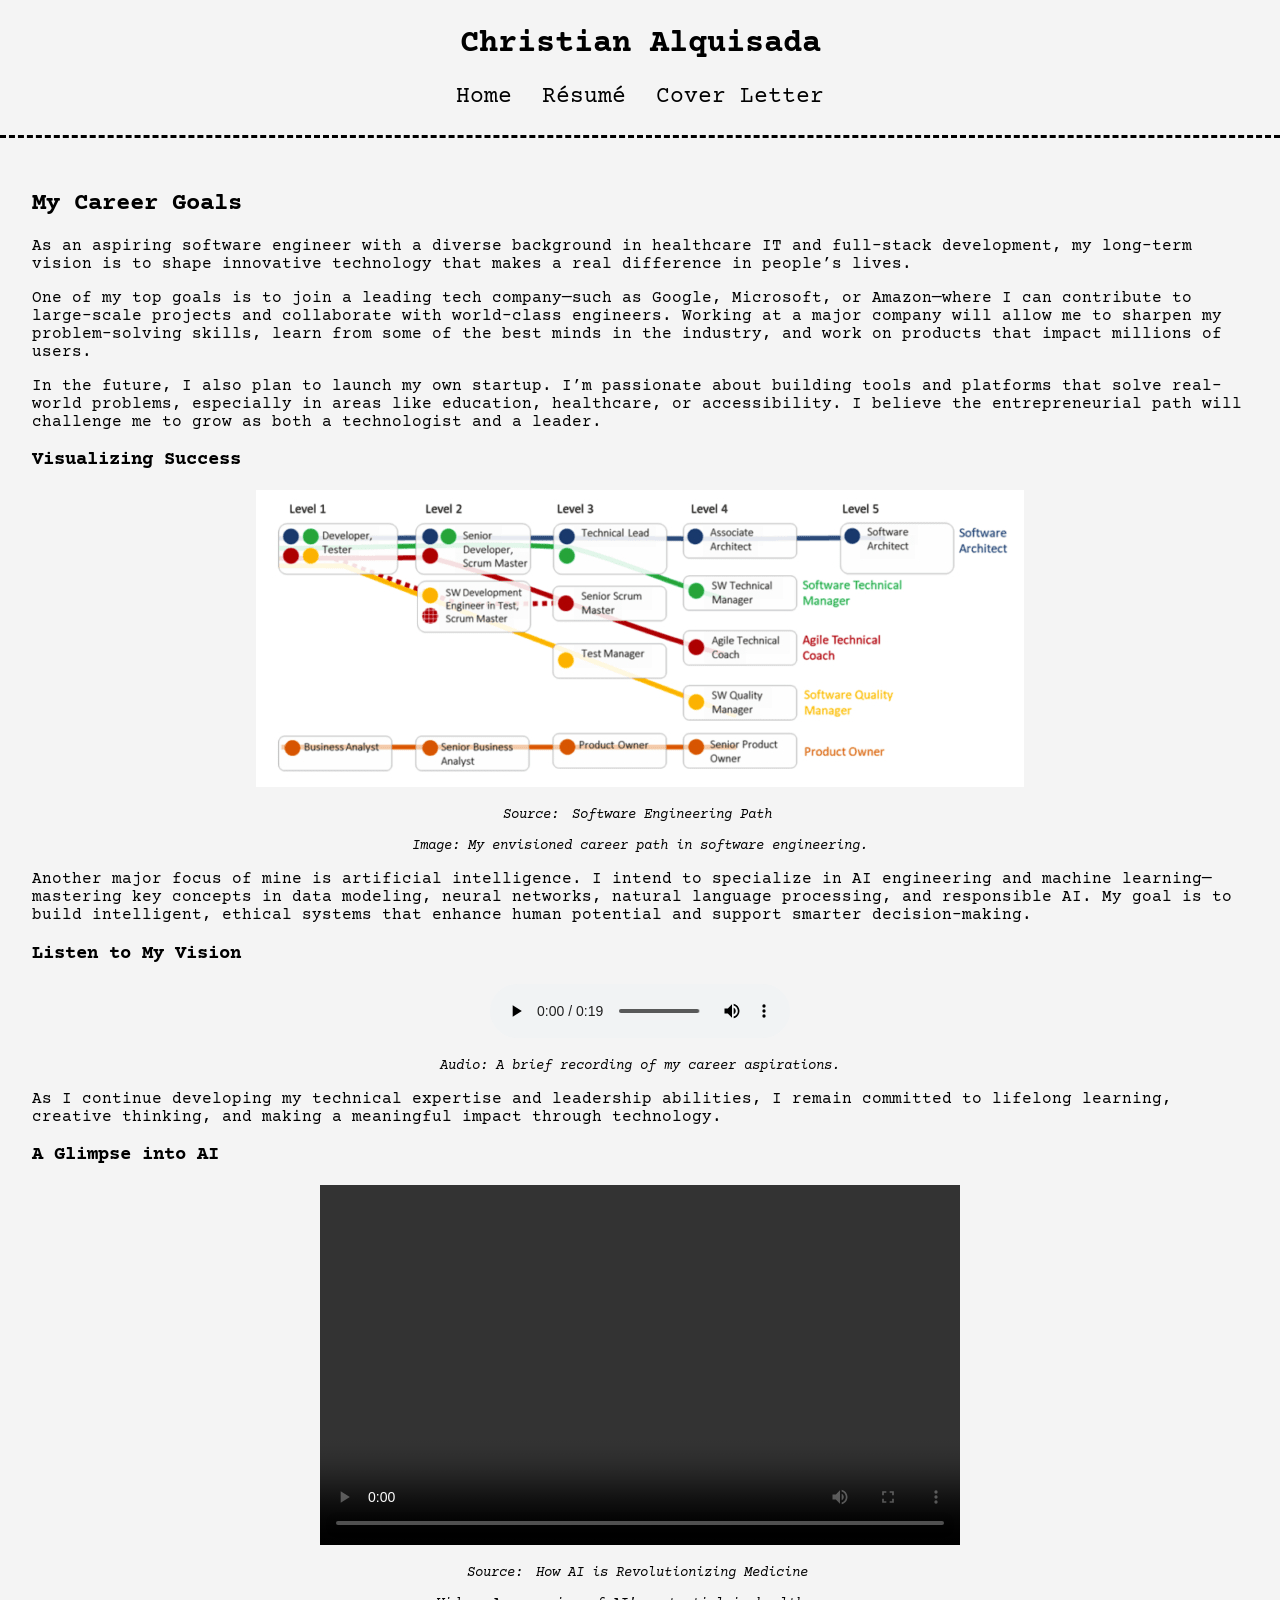
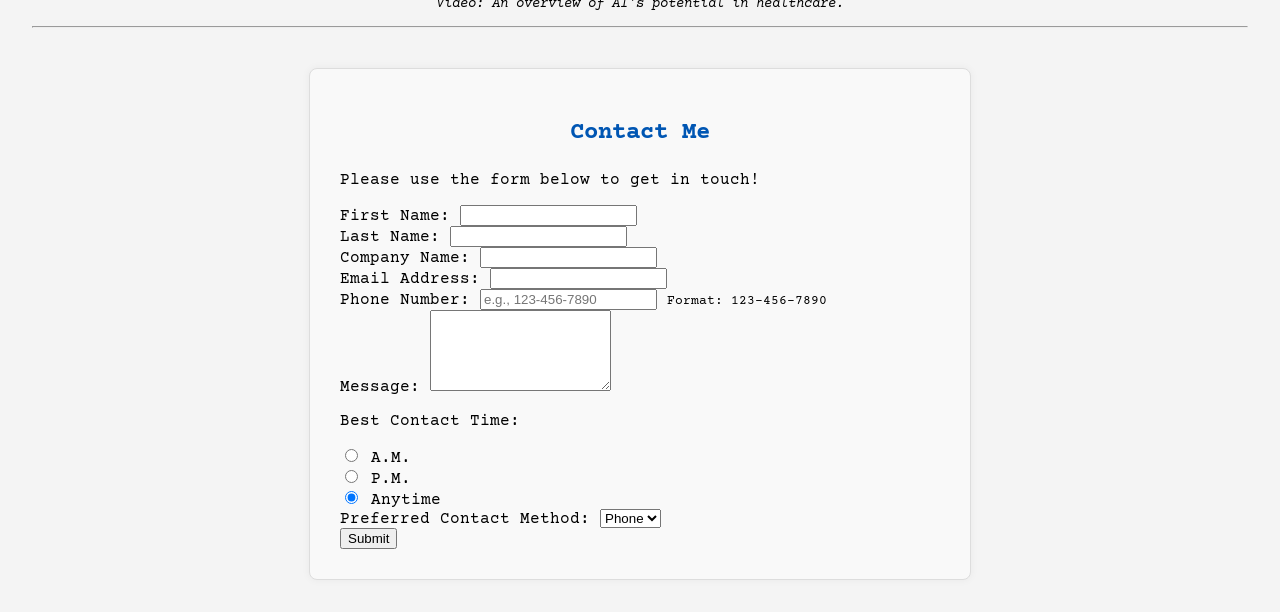
==== career-goals.html @ a4bc9dd5 "updates on portfolio" ====
<!DOCTYPE html>
<html lang="en">
<head>
    <meta charset="UTF-8">
    <title>Christian Alquisada - Career Goals</title>
    <link rel="stylesheet" href="style.css">
</head>
<body>

    <header>
        <h1>Christian Alquisada</h1>
        <nav>
            <a href="index.html">Home</a>
            <a href="resume.html">Résumé</a>
            <a href="cover-letter.html">Cover Letter</a>
        </nav>
    </header>

    <main>
        <section id="career-goals">
            <h2>My Career Goals</h2>

            <p>As an aspiring software engineer with a diverse background in healthcare IT and full-stack development, my long-term vision is to shape innovative technology that makes a real difference in people’s lives.</p>

            <p>One of my top goals is to join a leading tech company—such as Google, Microsoft, or Amazon—where I can contribute to large-scale projects and collaborate with world-class engineers. Working at a major company will allow me to sharpen my problem-solving skills, learn from some of the best minds in the industry, and work on products that impact millions of users.</p>

            <p>In the future, I also plan to launch my own startup. I’m passionate about building tools and platforms that solve real-world problems, especially in areas like education, healthcare, or accessibility. I believe the entrepreneurial path will challenge me to grow as both a technologist and a leader.</p>

            <h3>Visualizing Success</h3>
            <img src="assets/career-pathing-system-768x297.jpg" alt="Illustration of a successful career path with software development" style="max-width: 100%; height: auto; display: block; margin: 20px auto;">
            <p style="text-align: center; font-style: italic; font-size: 0.9em;">Source: <a href="https://www.construx.com/professional-development-ladder/software-architect-career-path/">Software Engineering Path</a></p>
            <p style="text-align: center; font-style: italic; font-size: 0.9em;">Image: My envisioned career path in software engineering.</p>

            <p>Another major focus of mine is artificial intelligence. I intend to specialize in AI engineering and machine learning—mastering key concepts in data modeling, neural networks, natural language processing, and responsible AI. My goal is to build intelligent, ethical systems that enhance human potential and support smarter decision-making.</p>

            <h3>Listen to My Vision</h3>
            <audio controls style="display: block; margin: 20px auto;">
                <source src="assets/Voice Recording.mp3" type="audio/mpeg">
                Your browser does not support the audio element.
            </audio>
            <p style="text-align: center; font-style: italic; font-size: 0.9em;">Audio: A brief recording of my career aspirations.</p>

            <p>As I continue developing my technical expertise and leadership abilities, I remain committed to lifelong learning, creative thinking, and making a meaningful impact through technology.</p>

            <h3>A Glimpse into AI</h3>
            <video controls width="640" height="360" style="display: block; margin: 20px auto;">
                <source src="assets/AI Impact on Healthcare.mp4" type="video/mp4">
                Your browser does not support the video tag.
            </video>
            <p style="text-align: center; font-style: italic; font-size: 0.9em;">Source: <a href="https://youtu.be/FqsvgFTQv8w?si=i6EPvVnwySp8csNE">How AI is Revolutionizing Medicine</a></p>
            <p style="text-align: center; font-style: italic; font-size: 0.9em;">Video: An overview of AI's potential in healthcare.</p>

            <hr>

            <section id="contact-me">
                <h2>Contact Me</h2>
                <form action="https://wp.zybooks.com/form-viewer.php" method="post">
                    <p>Please use the form below to get in touch!</p>

                    <div class="form-group">
                        <label for="firstName">First Name:</label>
                        <input type="text" id="firstName" name="firstName" required>
                    </div>

                    <div class="form-group">
                        <label for="lastName">Last Name:</label>
                        <input type="text" id="lastName" name="lastName" required>
                    </div>

                    <div class="form-group">
                        <label for="companyName">Company Name:</label>
                        <input type="text" id="companyName" name="companyName">
                    </div>

                    <div class="form-group">
                        <label for="email">Email Address:</label>
                        <input type="email" id="email" name="email" required>
                    </div>

                    <div class="form-group">
                        <label for="phone">Phone Number:</label>
                        <input type="tel" id="phone" name="phone" pattern="[0-9]{3}-[0-9]{3}-[0-9]{4}" placeholder="e.g., 123-456-7890">
                        <small>Format: 123-456-7890</small>
                    </div>

                    <div class="form-group">
                        <label for="message">Message:</label>
                        <textarea id="message" name="message" rows="5"></textarea>
                    </div>

                    <div class="form-group">
                        <p>Best Contact Time:</p>
                        <input type="radio" id="contactAM" name="contactTime" value="AM">
                        <label for="contactAM">A.M.</label><br>
                        <input type="radio" id="contactPM" name="contactTime" value="PM">
                        <label for="contactPM">P.M.</label><br>
                        <input type="radio" id="contactAnytime" name="contactTime" value="Anytime" checked>
                        <label for="contactAnytime">Anytime</label>
                    </div>

                    <div class="form-group">
                        <label for="preferredContact">Preferred Contact Method:</label>
                        <select id="preferredContact" name="preferredContact">
                            <option value="phone">Phone</option>
                            <option value="email">Email</option>
                            <option value="text">Text</option>
                        </select>
                    </div>

                    <button type="submit">Submit</button>
                </form>
            </section>

        </section>
    </main>
---- style.css ----
@import url('https://fonts.googleapis.com/css2?family=Courier+Prime&display=swap');

body {
  font-family: "Courier Prime", monospace;
  margin: 0px;
  padding: 0px;
  background-color: #f4f4f4;
  color: black;
}

header {
  text-align: center;
  padding: 5px;
  border-bottom: dashed;
}

a {
  text-decoration: none;
  color: black;
  margin: 5px;
}

a:hover {
    text-decoration: underline;
  }

section {
  padding: 2em;
}

img.profile {
  width: 150px;
  height: 150px;
  border-radius: 50%;
  border: solid 1px black;
  display: block;
  margin: auto;
}

progress {
  width: 150px;
  height: 10px;
  border: solid 1px black;
  color: black;
  background-color: #f4f4f4;
}

progress::-webkit-progress-bar {
  background-color: #f4f4f4;
}

progress::-webkit-progress-value  {
  background-color: black;
}

progress::-moz-progress-bar  {
  background-color: black;
}

details {
  display: flex;
  border: dashed 1px black;
  padding: 2px;
  margin: 2px;
}

details:hover {
  border: solid 1px red;
}

#about {
    text-align: center;
}

#skills {
    text-align: center;
}

#projects {
    text-align: center;
}

nav {
    margin: 20px;
}

#aboutnav {
    padding-right: 20px;
    font-size: 23px;
}

#skillsnav {
    font-size: 23px;
}

#projectsnav {
    padding-left: 20px;
    font-size: 23px;
}

#aboutmeheader {
    font-size: 40px;
}

#skillsheader {
    font-size: 40px;
}

#projectsheader {
    font-size: 40px;
}

#title {
    font-size: 50px;
}

.footer {
    text-align: center;
}

#linkedin {
    width: 30px;
    height: 30px;
}

#github {
    width: 30px;
    height: 30px;
}

#paragraph1 {
  font-size: 20px;
}

#summary {
  font-size: 23px;
}

#paragraph2 {
  font-size: 18px;
}

#connectheader {
  font-size: 27px;
}

nav a[href="resume.html"],
nav a[href="cover-letter.html"],
nav a[href="career-goals.html"],
nav a[href="index.html"] {
  font-size: 23px;
}

nav a {
  margin: 0 10px;
}

#contact-info {
  text-align: center;
}

#summary {
  text-align: center;
}

#skills {
  text-align: center;
}

#skills table {
  width: 80%; /* You MUST set a width for margin: auto to work effectively. Adjust as needed. */
  margin: 0 auto; /* This centers the block-level table horizontally */
}

/* Center the main section headings */
#professional-experience h2,
#education h2 {
  text-align: center;
}

/* Center each individual article within the sections */
#professional-experience article,
#education article {
  width: 80%; /* Or any specific max-width like 700px; essential for margin: auto to work */
  margin: 0 auto; /* Centers the block-level article horizontally */
  text-align: left; /* Reset text alignment for content inside the article if needed */
}

/* Add this to your style.css file */

#contact-me {
    /* Existing styles for background, padding, border, etc. */
    background-color: #f9f9f9;
    border: 1px solid #ddd;
    border-radius: 8px;
    padding: 30px;
    margin-top: 40px; /* Space above the form */
    box-shadow: 0 0 8px rgba(0,0,0,0.05);

    /* --- Centering Styles --- */
    width: 90%; /* Give it a defined width, less than 100% of its parent */
    max-width: 600px; /* Set a maximum width for larger screens */
    margin-left: auto; /* Push it to the center from the left */
    margin-right: auto; /* Push it to the center from the right */
    /* Shorthand for margin-left/right auto: margin: 40px auto 0; (top auto bottom) */

    /* Ensure text within the form is left-aligned for readability */
    text-align: left;
}

/* Also, ensure the form's heading is centered */
#contact-me h2 {
    text-align: center;
    color: #0056b3;
    margin-bottom: 25px;
}

.emphasize {
  font-style: italic;
}
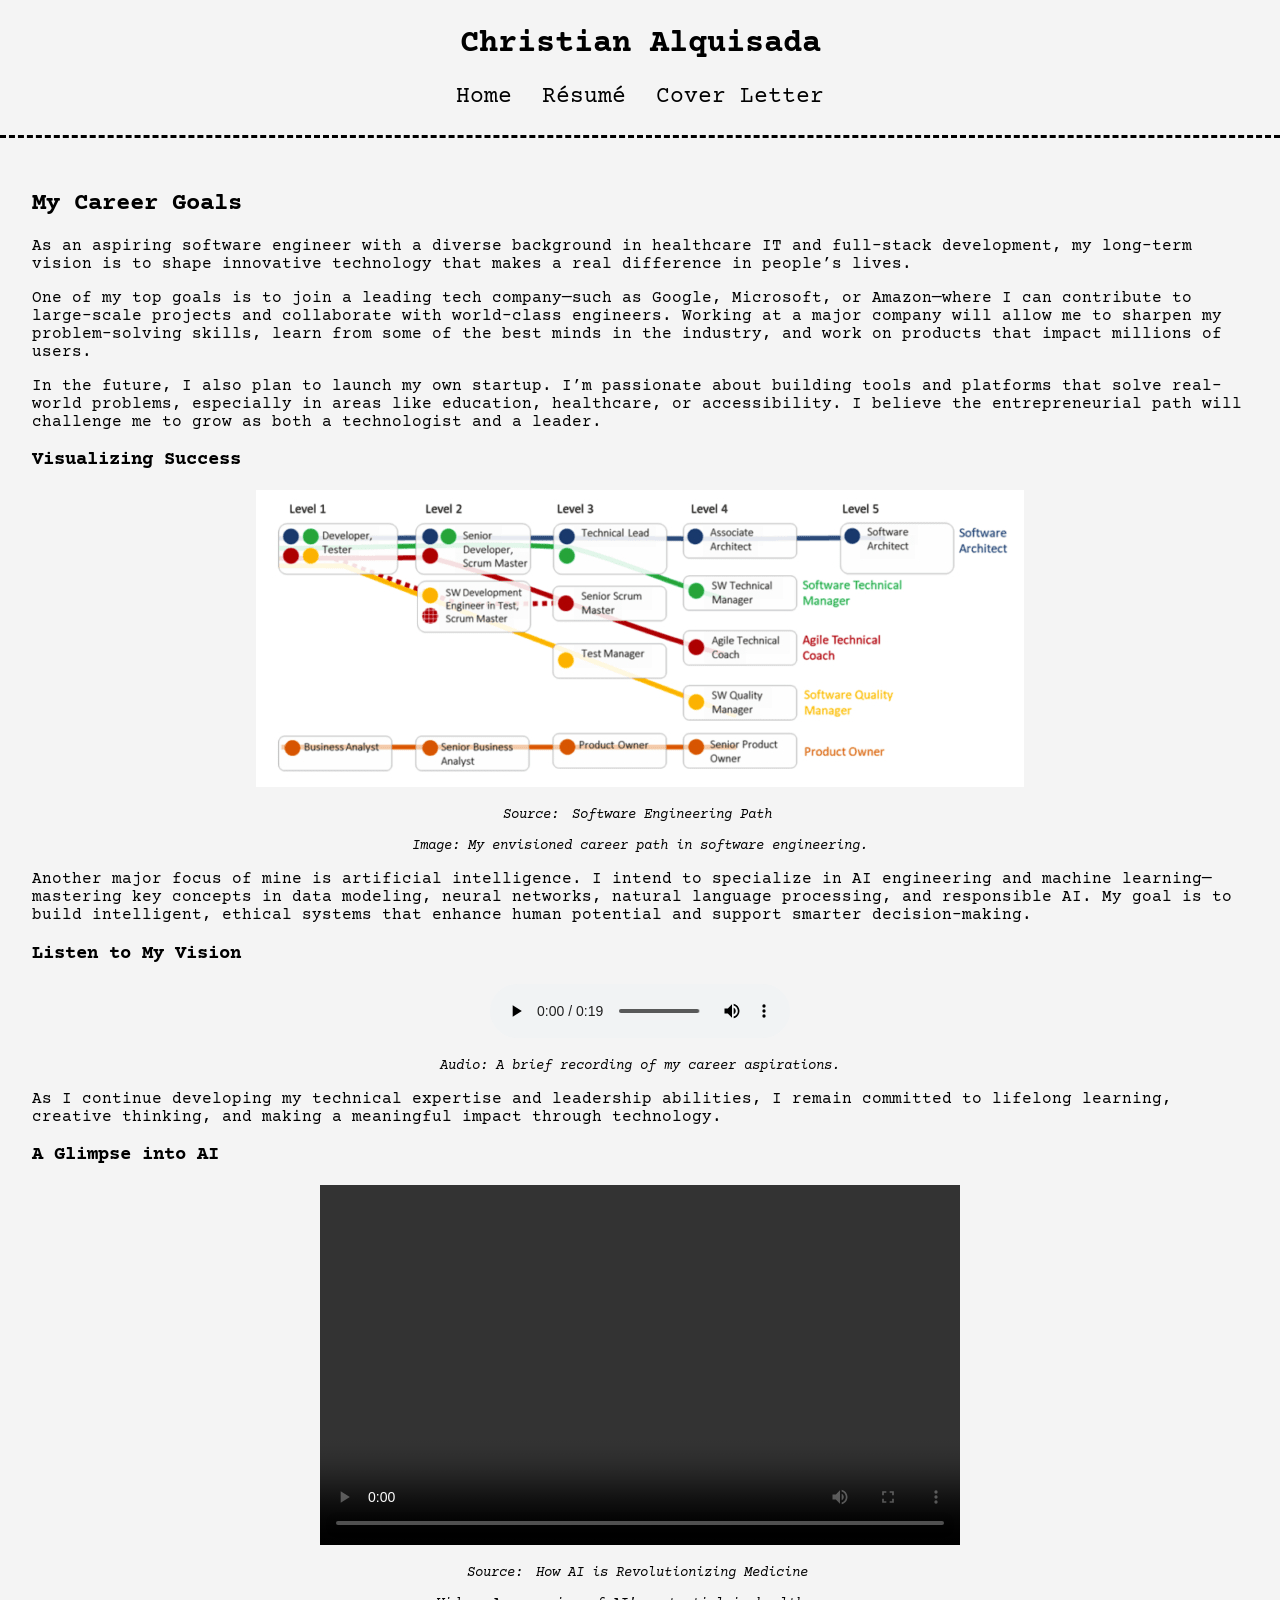
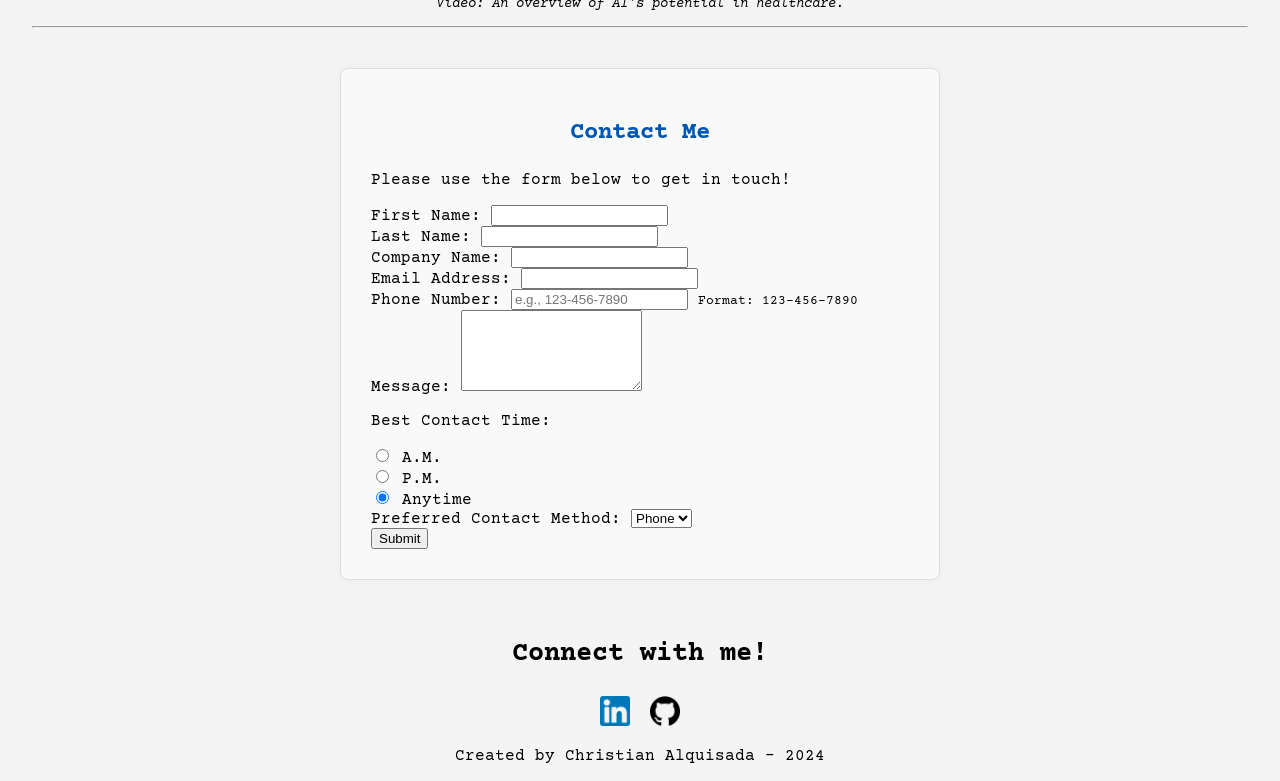
==== commit c971b0c7: "finished career goals section and added universal selector and list style properties styling" ====
--- a/career-goals.html
+++ b/career-goals.html
@@ -113,3 +113,14 @@
 
         </section>
     </main>
+        <footer class="footer">
+        <h3 id="connectheader">Connect with me!</h3>
+        <div>
+            <a href="https://www.linkedin.com/in/christian-alquisada/"><img id="linkedin" src="assets/174857.png" alt="LinkedIn icon"></a>
+            <a href="https://github.com/calquisada"><img id="github" src="assets/25231.png" alt="GitHub icon"></a>
+            <p>Created by Christian Alquisada - 2024</p>
+        </div>
+    </footer>
+</body>
+</html>
+
